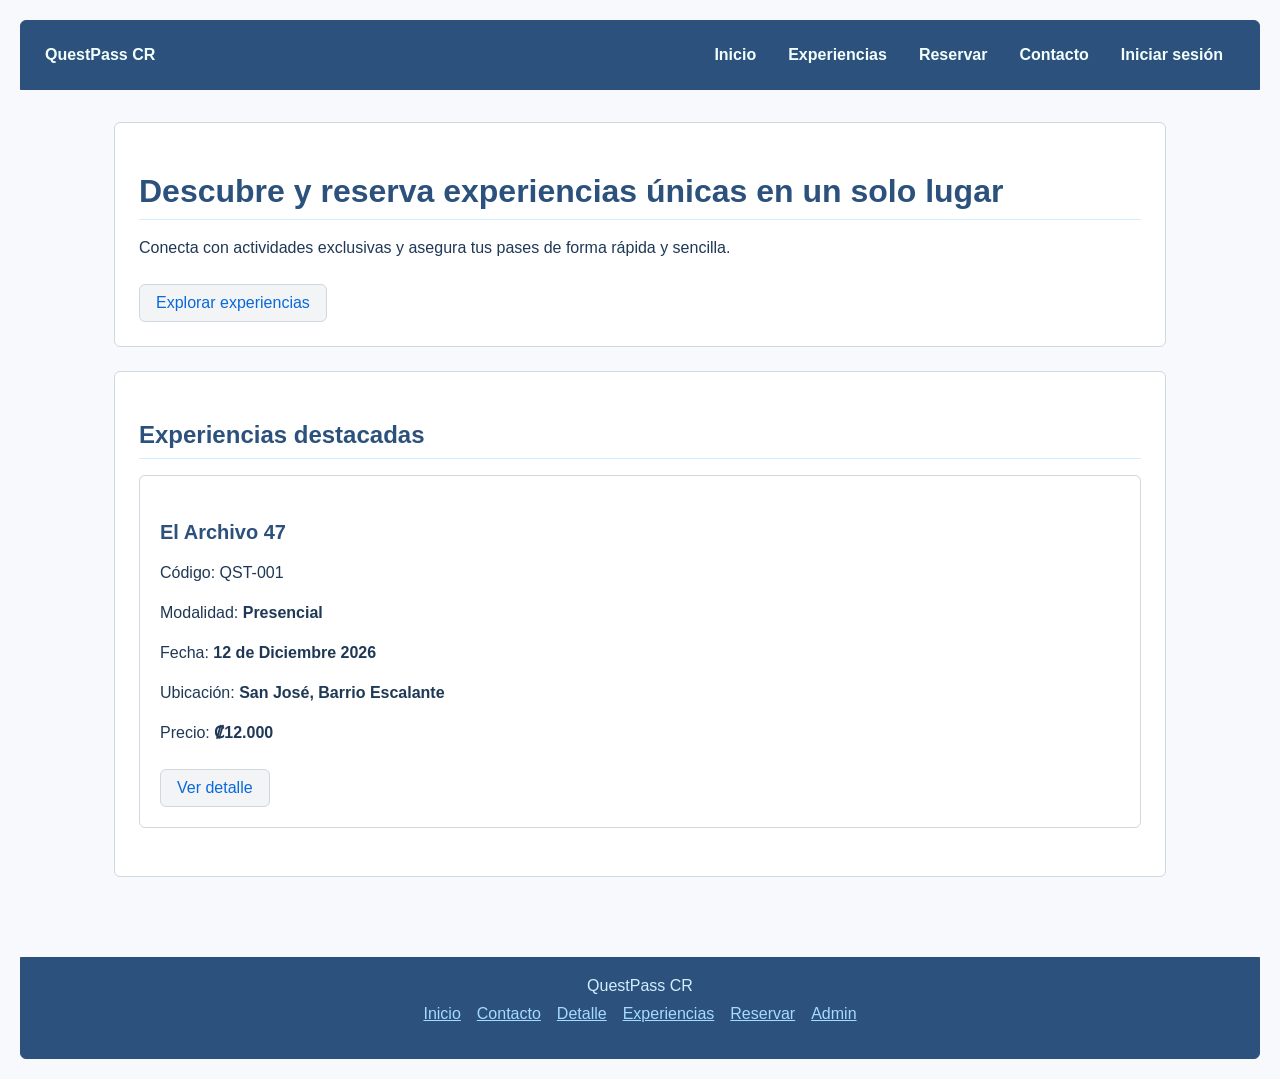
==== index.html @ 333228f1 "js" ====
<!DOCTYPE html>
<html lang="es">
<head>
    <meta charset="UTF-8">
    <meta name="viewport" content="width=device-width, initial-scale=1.0">
    <title>Inicio | QuestPass CR</title>
    <meta name="description" content="Plataforma para descubrir y reservar experiencias únicas en QuestPass CR.">
    <link rel="stylesheet" href="assets/css/base.css">
    <script src="assets/js/main.js" defer></script>
</head>
<body>

    <header>
        <a href="index.html"><strong>QuestPass CR</strong></a>
        <nav aria-label="Navegación principal">
            <a href="index.html">Inicio</a>
            <a href="experiencias.html">Experiencias</a>
            <a href="reservar.html">Reservar</a>
            <a href="contacto.html">Contacto</a>
            <a href="login.html">Iniciar sesión</a>
        </nav>
    </header>

    <main>
        <!-- Seccion Hero -->
        <section>
            <h1>Descubre y reserva experiencias únicas en un solo lugar</h1>
            <p>Conecta con actividades exclusivas y asegura tus pases de forma rápida y sencilla.</p>
            <a href="experiencias.html">Explorar experiencias</a>
        </section>

        <!-- Sección de Destacados -->
        <section aria-labelledby="experiencias-destacadas">
            <h2 id="experiencias-destacadas">Experiencias destacadas</h2>

            <article class="experiencia-card">
                <h3>El Archivo 47</h3>
                <p>Código: QST-001</p>
                <p>Modalidad: <strong>Presencial</strong></p>
                <p>Fecha: <strong>12 de Diciembre 2026</strong></p>
                <p>Ubicación: <strong>San José, Barrio Escalante</strong></p>
                <p>Precio: <strong>₡12.000</strong></p>
                <a href="detalle.html">Ver detalle</a>
            </article>

            <!-- tajtas adicionales de experiencias -->
        </section>
    </main>


    <footer>
        <div>
        QuestPass CR
            <ul>
                <li><a href="index.html">Inicio</a></li>
                <li><a href="contacto.html">Contacto</a></li>
                <li><a href="detalle.html">Detalle</a></li>
                <li><a href="experiencias.html">Experiencias</a></li>
                <li><a href="reservar.html">Reservar</a></li>
                <li><a href="login.html">Admin</a></li>
            </ul>
        </div>
    </footer>


</body>
</html>
---- assets/css/base.css ----
* {
    box-sizing: border-box;
    margin: 0;
    padding: 0;
}

body { /*D*/
    font-family: Arial, Helvetica, sans-serif;
    font-size: 16px;
    line-height: 1.5;
    color: #1E3856;
    background: #F7F9FC;    /*#F2FFFE*/
    padding: 20px;
}

a {
    color: #0969da;
    
}

a:focus-visible, input:focus-visible, select:focus-visible,
textarea:focus-visible, button:focus-visible {
    outline: 2px solid #0969da;
    outline-offset: 2px;
}

img {
    max-width: 100%;
    height: auto;
    border-radius: 6px;
}

main {
    max-width: 1100px;
    margin: auto;
    padding: 24px 16px;
}

header, footer { /*D*/
    background: #2C517C;
    border: 1px solid #2C517C;
    padding: 16px 24px;
}

header { /*D*/
    display: flex;
    flex-direction: column;
    gap: 12px;
    border-radius: 6px 6px 0 0;
}

header a { /*D*/
    color: #F2FFFE;
    text-decoration: none;
    font-weight: bold;
}

nav {
    display: flex;
    flex-wrap: wrap;
    gap: 8px;
}

nav a { /*D*/
    padding: 6px 12px;
    border-radius: 6px;
   background: transparent;
    color: #F2FFFE;
    text-decoration: none;
   
}

nav a:hover, article a:hover, section > a:hover {
    background: #A5DBFF;
    color: #2C517C;

}

section, article {
    background: white;
    border: 1px solid #d0d7de;
    border-radius: 6px;
    padding: 24px;
    margin-bottom: 24px;
}

article {
    padding: 20px;
}

article > header {
    display: block;
    padding: 0 0 12px;
    margin-bottom: 16px;
    border: 0;
    border-bottom: 1px solid #d0d7de;
    border-radius: 0;
}

.eventos-layout {
    display: grid;
    grid-template-columns: repeat(auto-fit, minmax(240px, 1fr));
    gap: 16px;
}

.eventos-layout > h2 {
    grid-column: 1 / -1;
}

.evento-card {
    display: flex;
    flex-direction: column;
    margin: 0;
}

.evento-card > a {
    align-self: flex-start;
    margin-top: auto;
}

.codigo {   /* D*/
    display: inline-block;
    align-self: flex-start;
    padding: 3px 8px;
    border-radius: 20px;
    background: #CFEFFF;
    color: #2C517C;
    font-size: 14px;
    font-weight: bold;

}

.precio {
    font-size: 18px;
    font-weight: bold;
}

article a, section > a {
    display: inline-block;
    margin-top: 8px;
    padding: 6px 16px;
    border: 1px solid #d0d7de;
    border-radius: 6px;
    background: #f3f4f6;
    text-decoration: none;
}

h1, h2, h3, h4, h5, h6 { /*D*/
    margin: 24px 0 16px;
    color: #2C517C;
    line-height: 1.25;
}

h1 {
    font-size: 32px;
    border-bottom: 1px solid #CFEFFF;
    padding-bottom: 8px;
}

h2 {
    font-size: 24px;
    border-bottom: 1px solid #CFEFFF;
    padding-bottom: 8px;
}

h3 {
    font-size: 20px;
}

p {
    margin-bottom: 16px;
}

ul, ol {
    padding-left: 32px;
    margin-bottom: 16px;
}

li {
    margin-top: 4px;
}

.tabla-contenedor {
    max-width: 100%;
    overflow-x: auto;
}

table {
    width: 100%;
    border-collapse: collapse;
    margin-bottom: 16px;
    background: white;
}

caption {
    padding: 8px 0;
    text-align: left;
    font-weight: bold;
}

th, td {
    padding: 8px 13px;
    border: 1px solid #d0d7de;
    text-align: left;
}

th, tbody tr:nth-child(even) {
    background: #f6f8fa;
}

.fila-vacia {
    text-align: center;
    font-style: italic;
}

form {
    max-width: 760px;
}

fieldset {
    min-width: 0;
    margin-bottom: 20px;
    padding: 20px;
    border: 1px solid #d0d7de;
    border-radius: 6px;
    background: white;
}

legend, label {
    font-weight: bold;
}

legend {
    padding: 0 8px;
}

label {
    display: block;
    margin-bottom: 6px;
}

input, select, textarea {
    width: 100%;
    padding: 8px 12px;
    margin-bottom: 16px;
    border: 1px solid #d0d7de;
    border-radius: 6px;
    background: white;
    color: #1f2328;
    font: inherit;
}

input[type="checkbox"] {
    width: auto;
}

input[type="checkbox"] + label {
    display: inline;
    font-weight: normal;
}

.login-container form {
    max-width: none;
}

button { /*D*/
    padding: 8px 16px;
    border: 1px solid #68B0FF;
    border-radius: 6px;
    background:  #2C517C;                         /* #68B0FF;    */  
    color: #F2FFFE;
    font: inherit;
    font-weight: bold;
    cursor: pointer;
}

button:hover { /*D*/
    background: #3975b6;     /*#4e92db*/
    border-color: #2C517C;
    color: #F2FFFE;
}

.sr-only {
    position: absolute;
    width: 1px;
    height: 1px;
    padding: 0;
    margin: -1px;
    overflow: hidden;
    clip: rect(0, 0, 0, 0);
    white-space: nowrap;
}

footer {
    margin-top: 24px;
    border-radius: 0 0 6px 6px;
    text-align: center;
    color: #CFEFFF;

}
footer a { 
  color: #A5DBFF; 
}

footer ul {
    display: flex;
    flex-wrap: wrap;
    justify-content: center;
    gap: 16px;
    padding: 0;
    list-style: none;
}

footer p {
    margin-bottom: 0;
}

@media (max-width: 767px) {
    body {
        padding: 10px;
    }

    header, footer {
        padding: 16px;
    }

    main {
        padding: 16px 0;
    }

    section, article, fieldset {
        padding: 16px;
    }

    h1 {
        font-size: 27px;
    }

    th, td {
        padding: 6px;
        font-size: 14px;
    }

    footer ul {
        flex-direction: column;
        gap: 8px;
    }
}

@media (min-width: 768px) {
    header {
        flex-direction: row;
        justify-content: space-between;
        align-items: center;
    }

    main {
        padding: 32px 24px;
    }
}
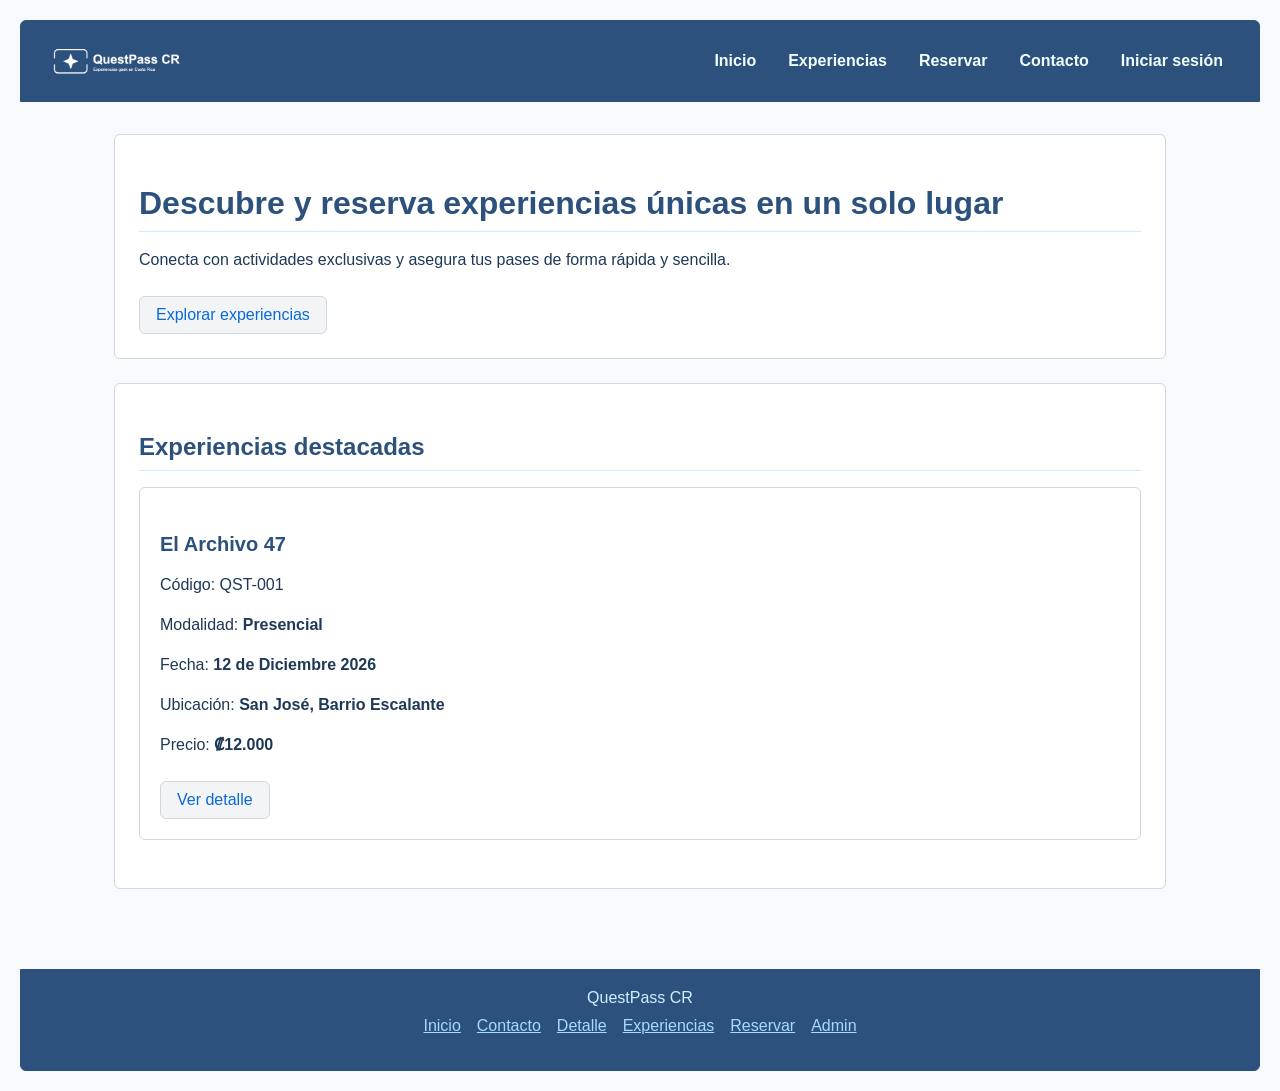
==== commit 66608925: "Usa logo del sitio y limita campos de texto a letras" ====
--- a/index.html
+++ b/index.html
@@ -11,7 +11,7 @@
 <body>
 
     <header>
-        <a href="index.html"><strong>QuestPass CR</strong></a>
+        <a href="index.html" aria-label="QuestPass CR, inicio"><img src="assets/icons/logo.png" alt="QuestPass CR" class="logo-sitio"></a>
         <nav aria-label="Navegación principal">
             <a href="index.html">Inicio</a>
             <a href="experiencias.html">Experiencias</a>
@@ -64,4 +64,4 @@
 
 
 </body>
-</html>+</html>
--- a/assets/css/base.css
+++ b/assets/css/base.css
@@ -54,6 +54,15 @@
     color: #F2FFFE;
     text-decoration: none;
     font-weight: bold;
+}
+
+header a .logo-sitio {
+    display: block;
+    width: auto;
+    height: 48px;
+    max-width: 100%;
+    border-radius: 0;
+    object-fit: contain;
 }
 
 nav {
@@ -358,4 +367,4 @@
     main {
         padding: 32px 24px;
     }
-}+}
